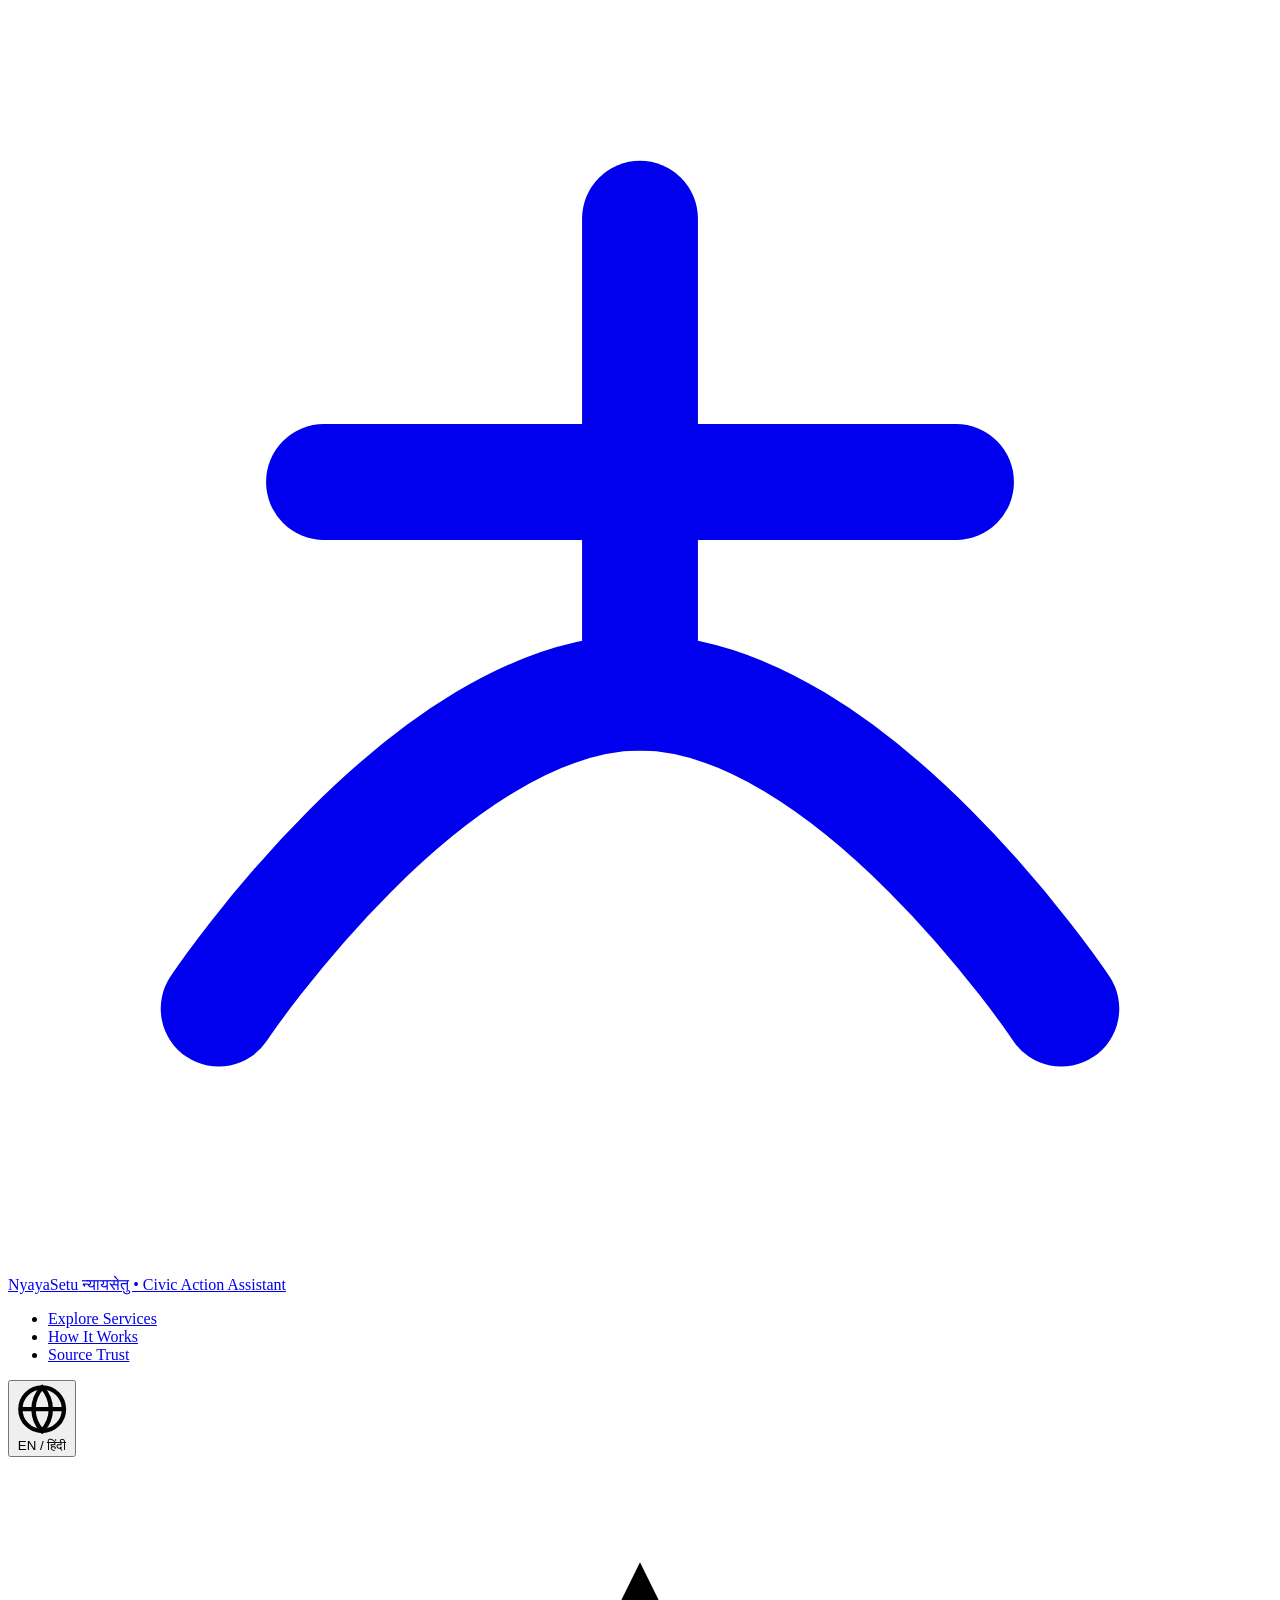
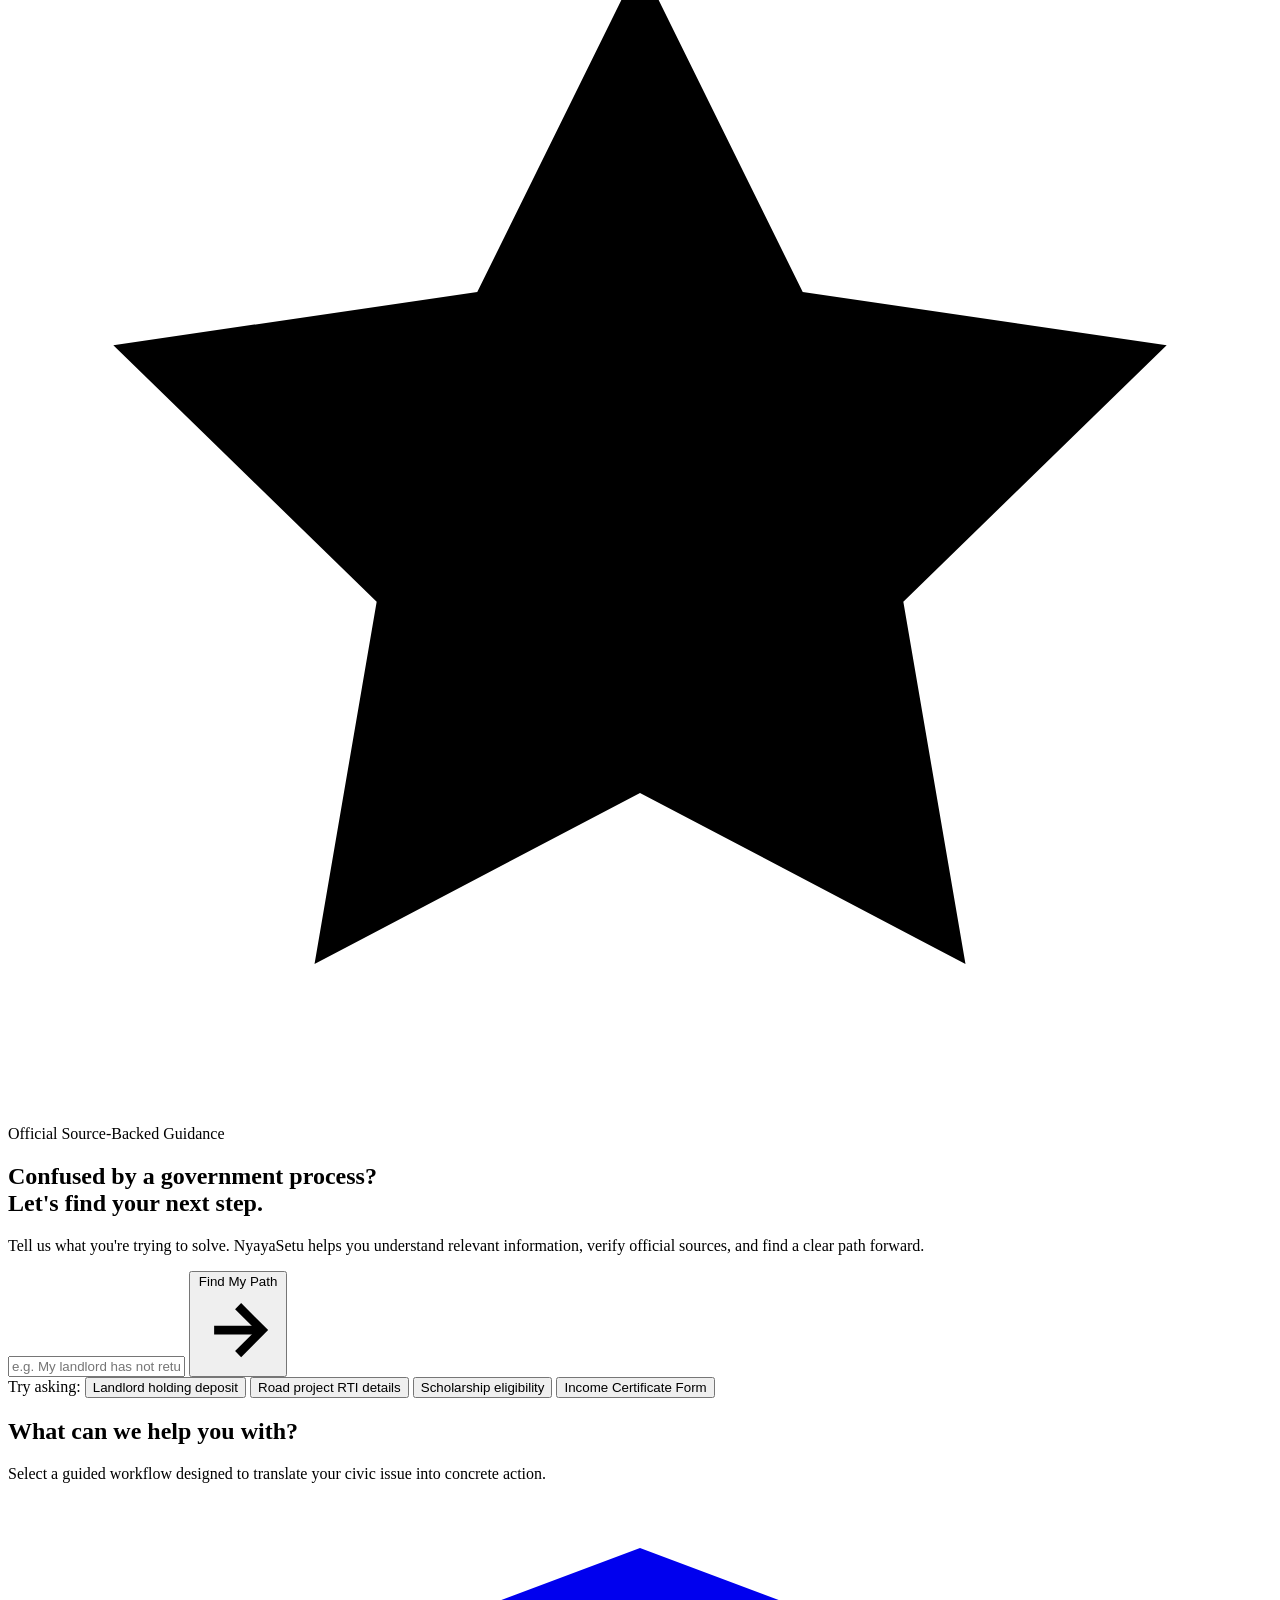
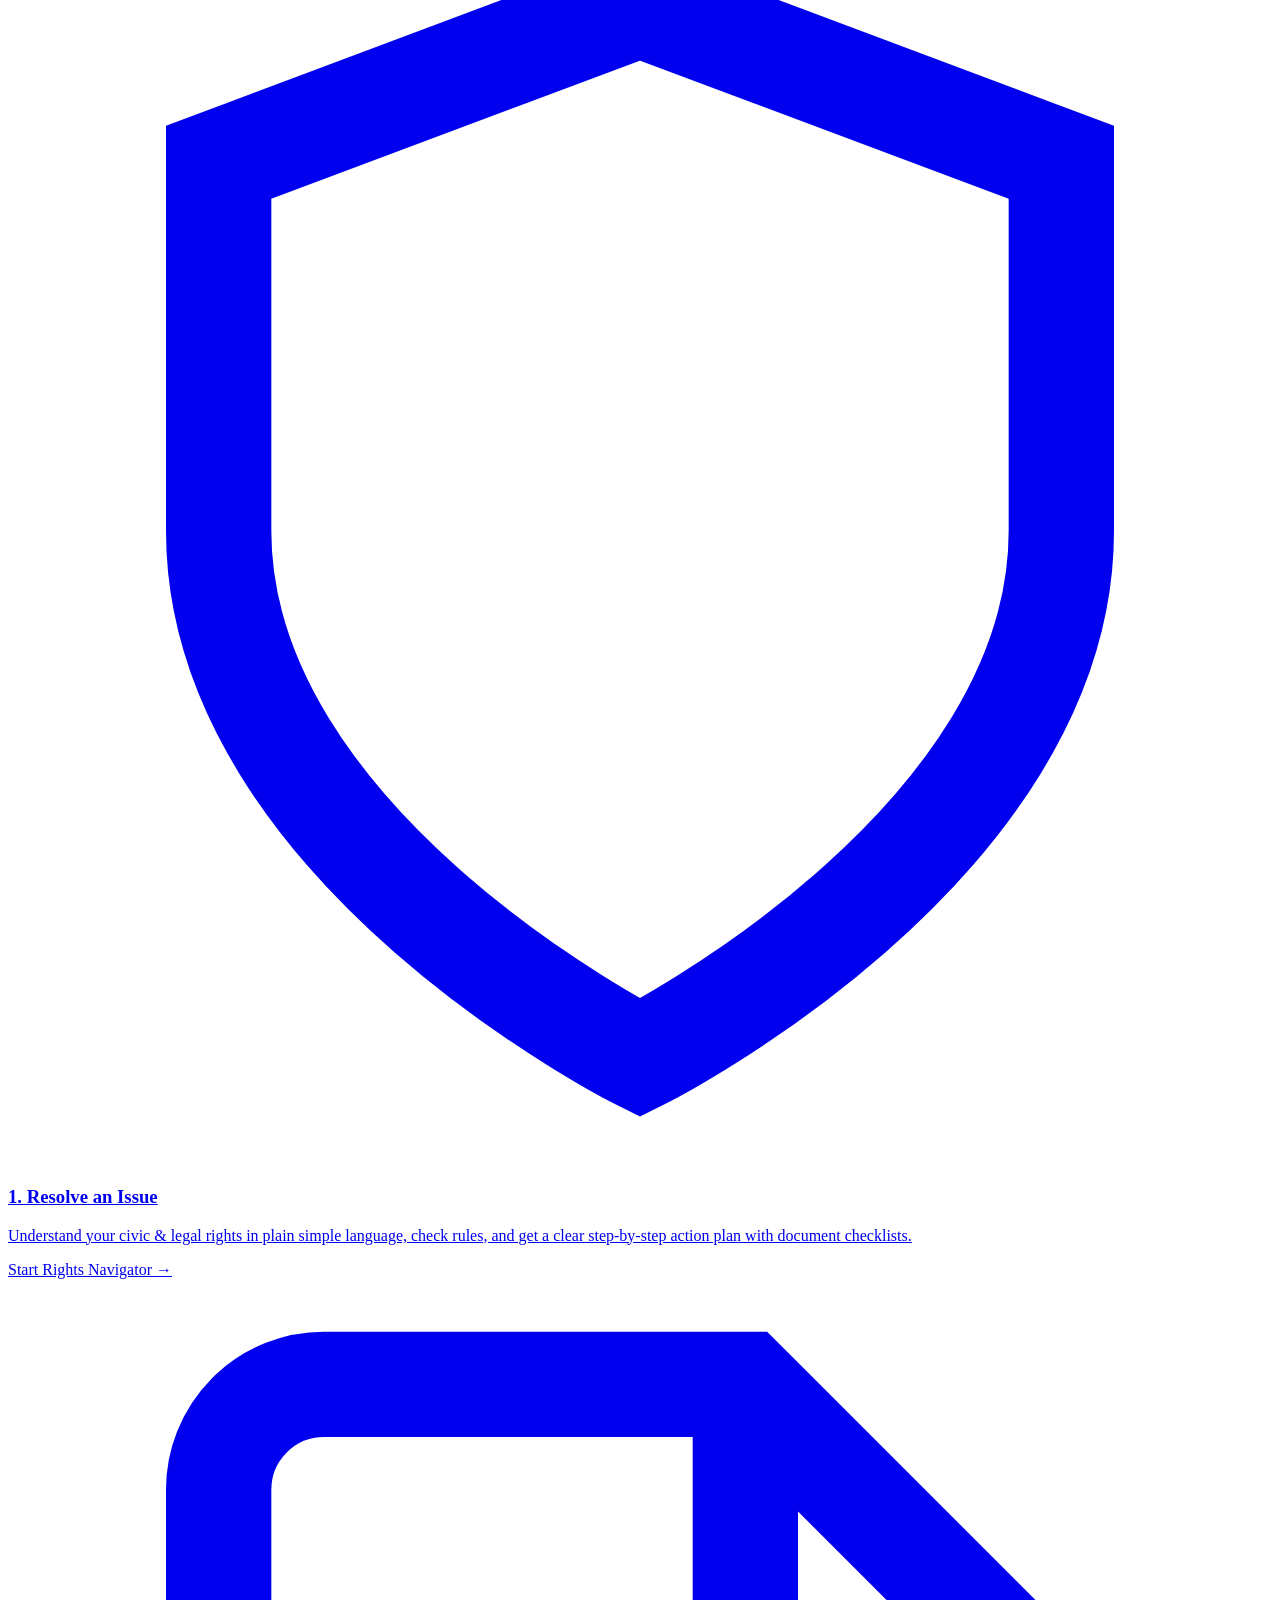
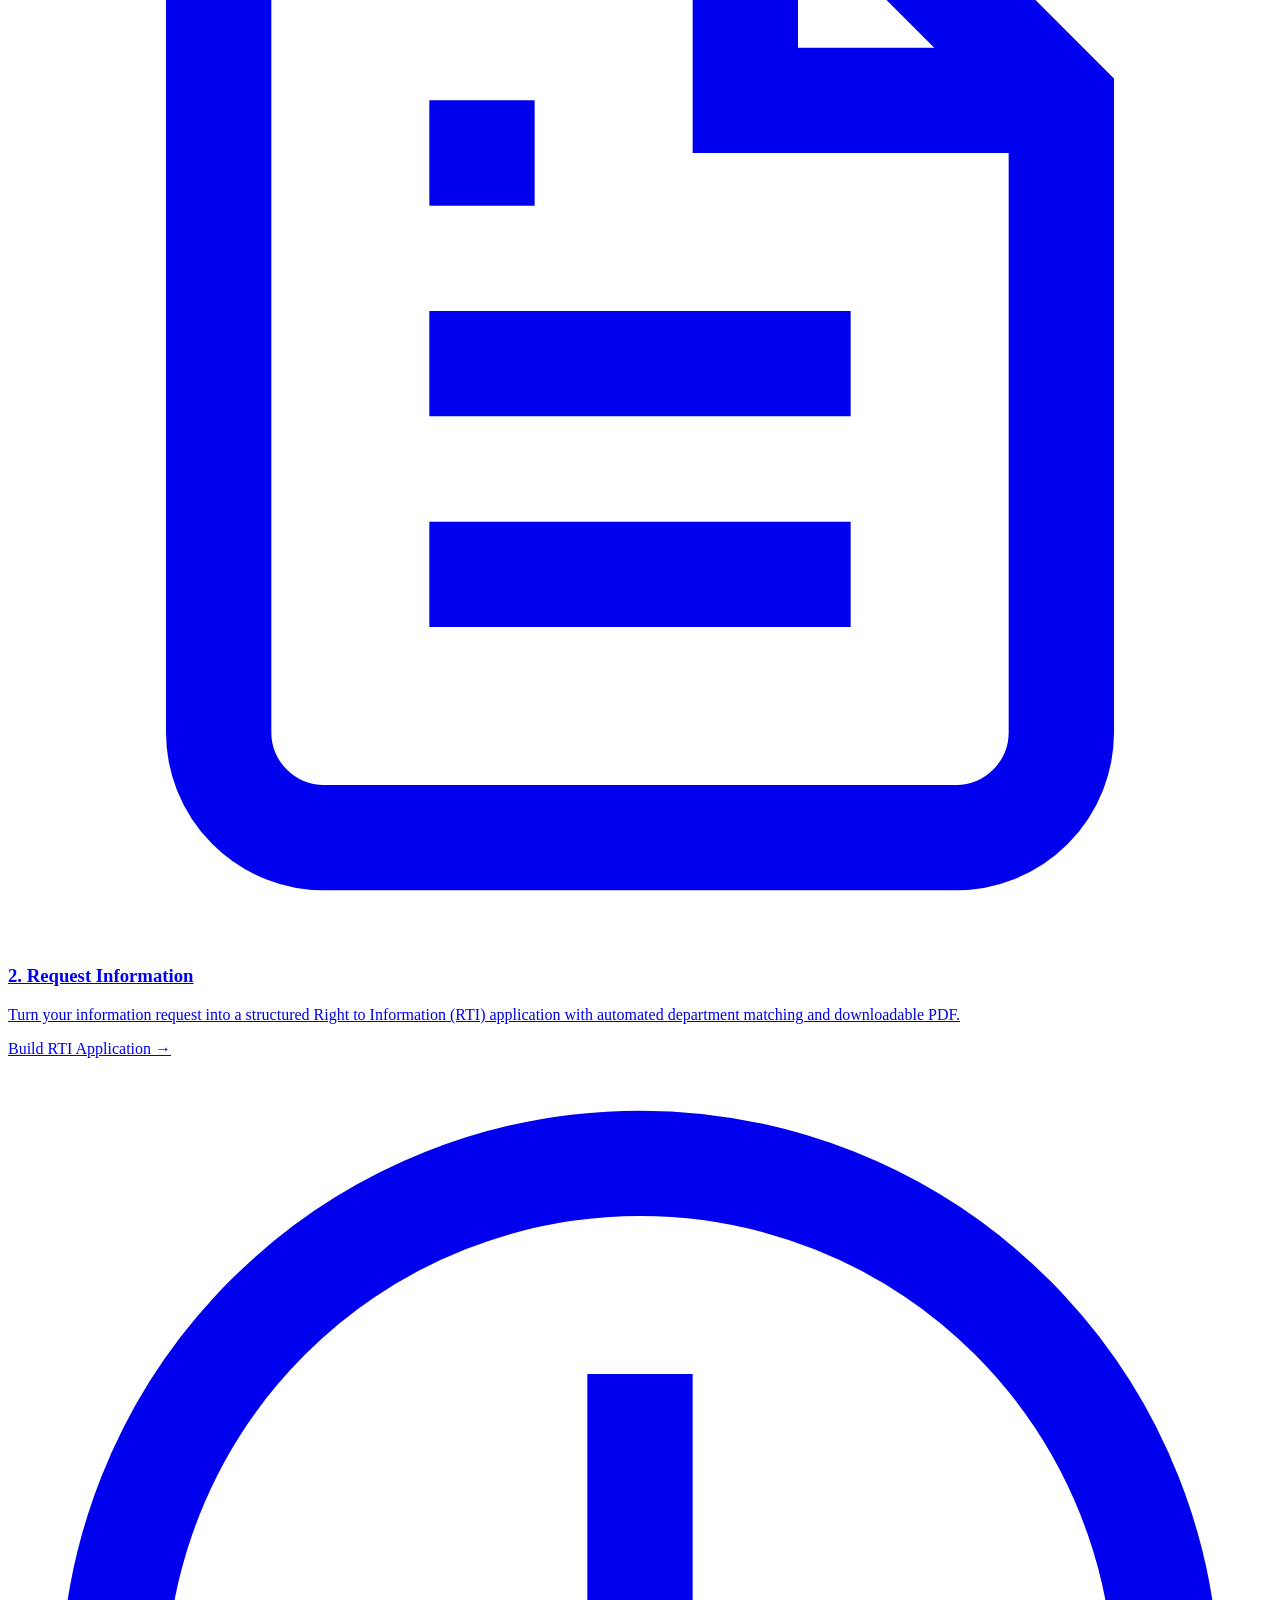
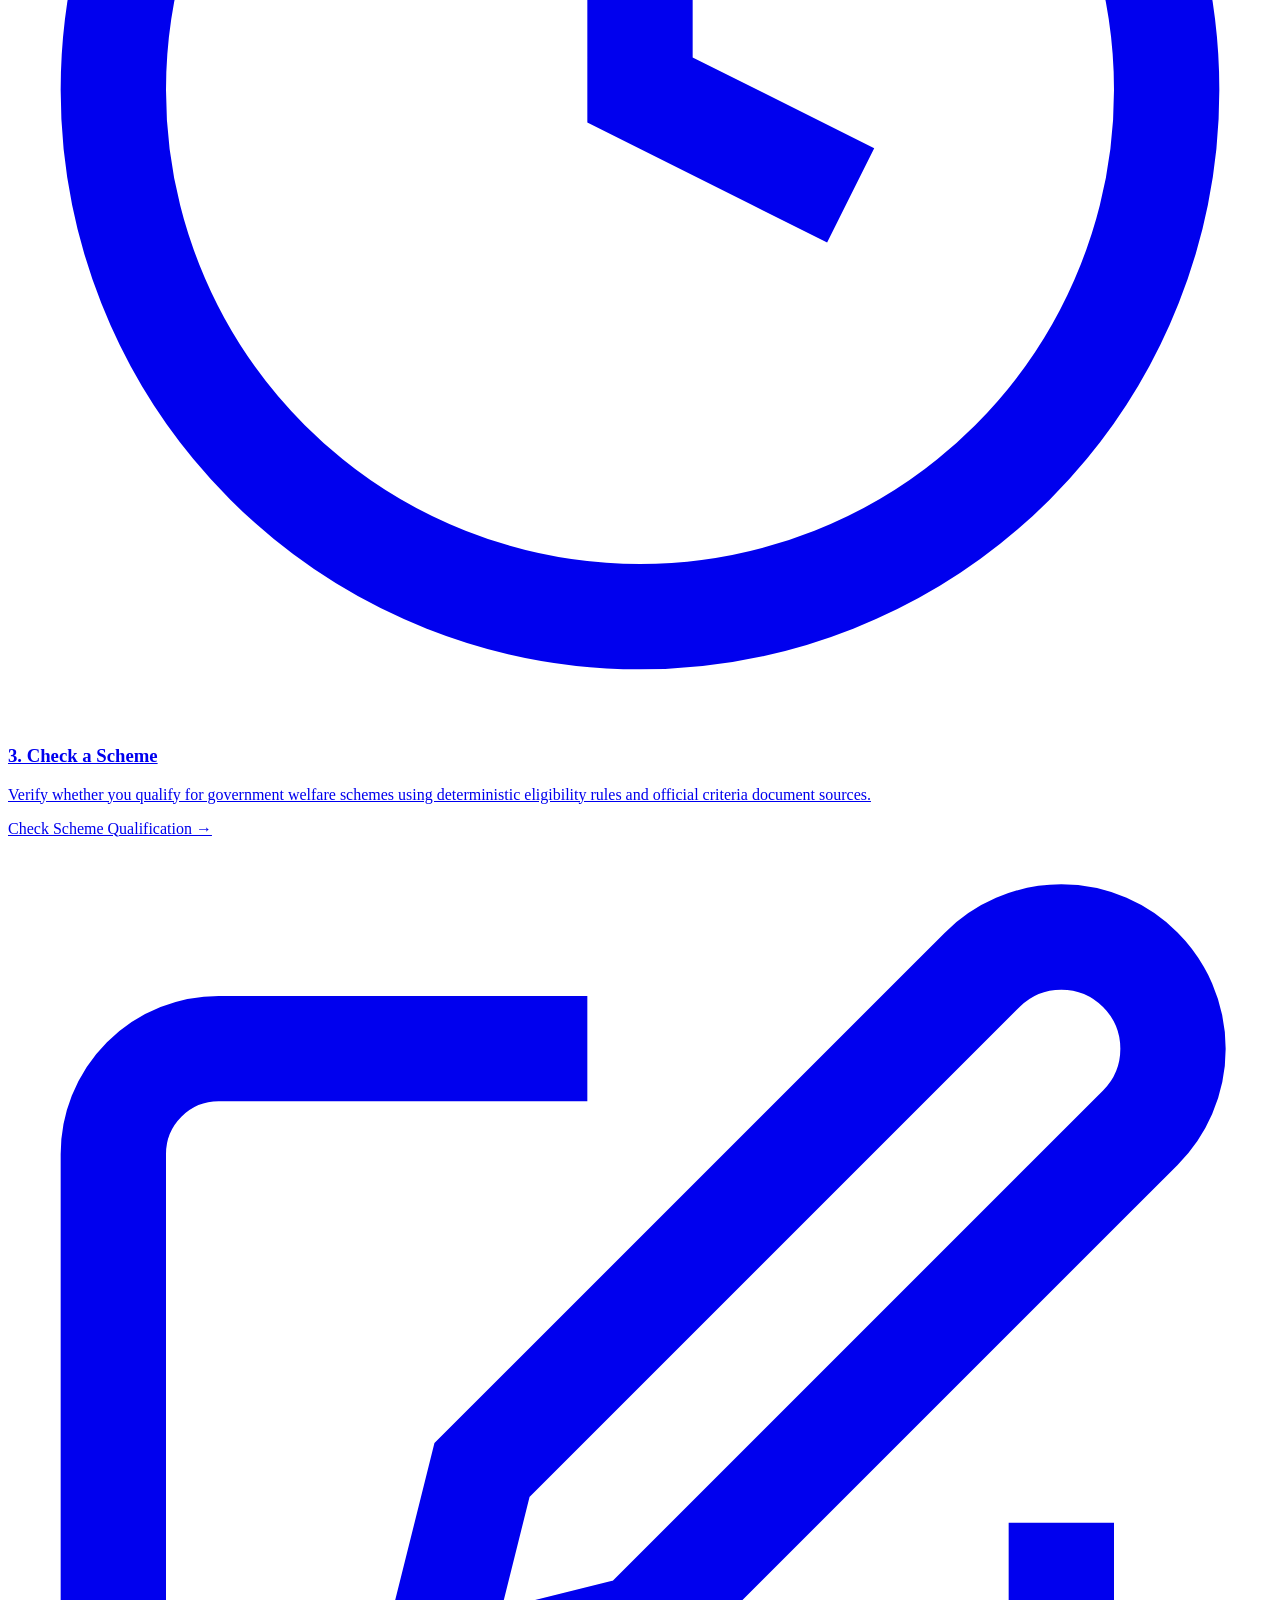
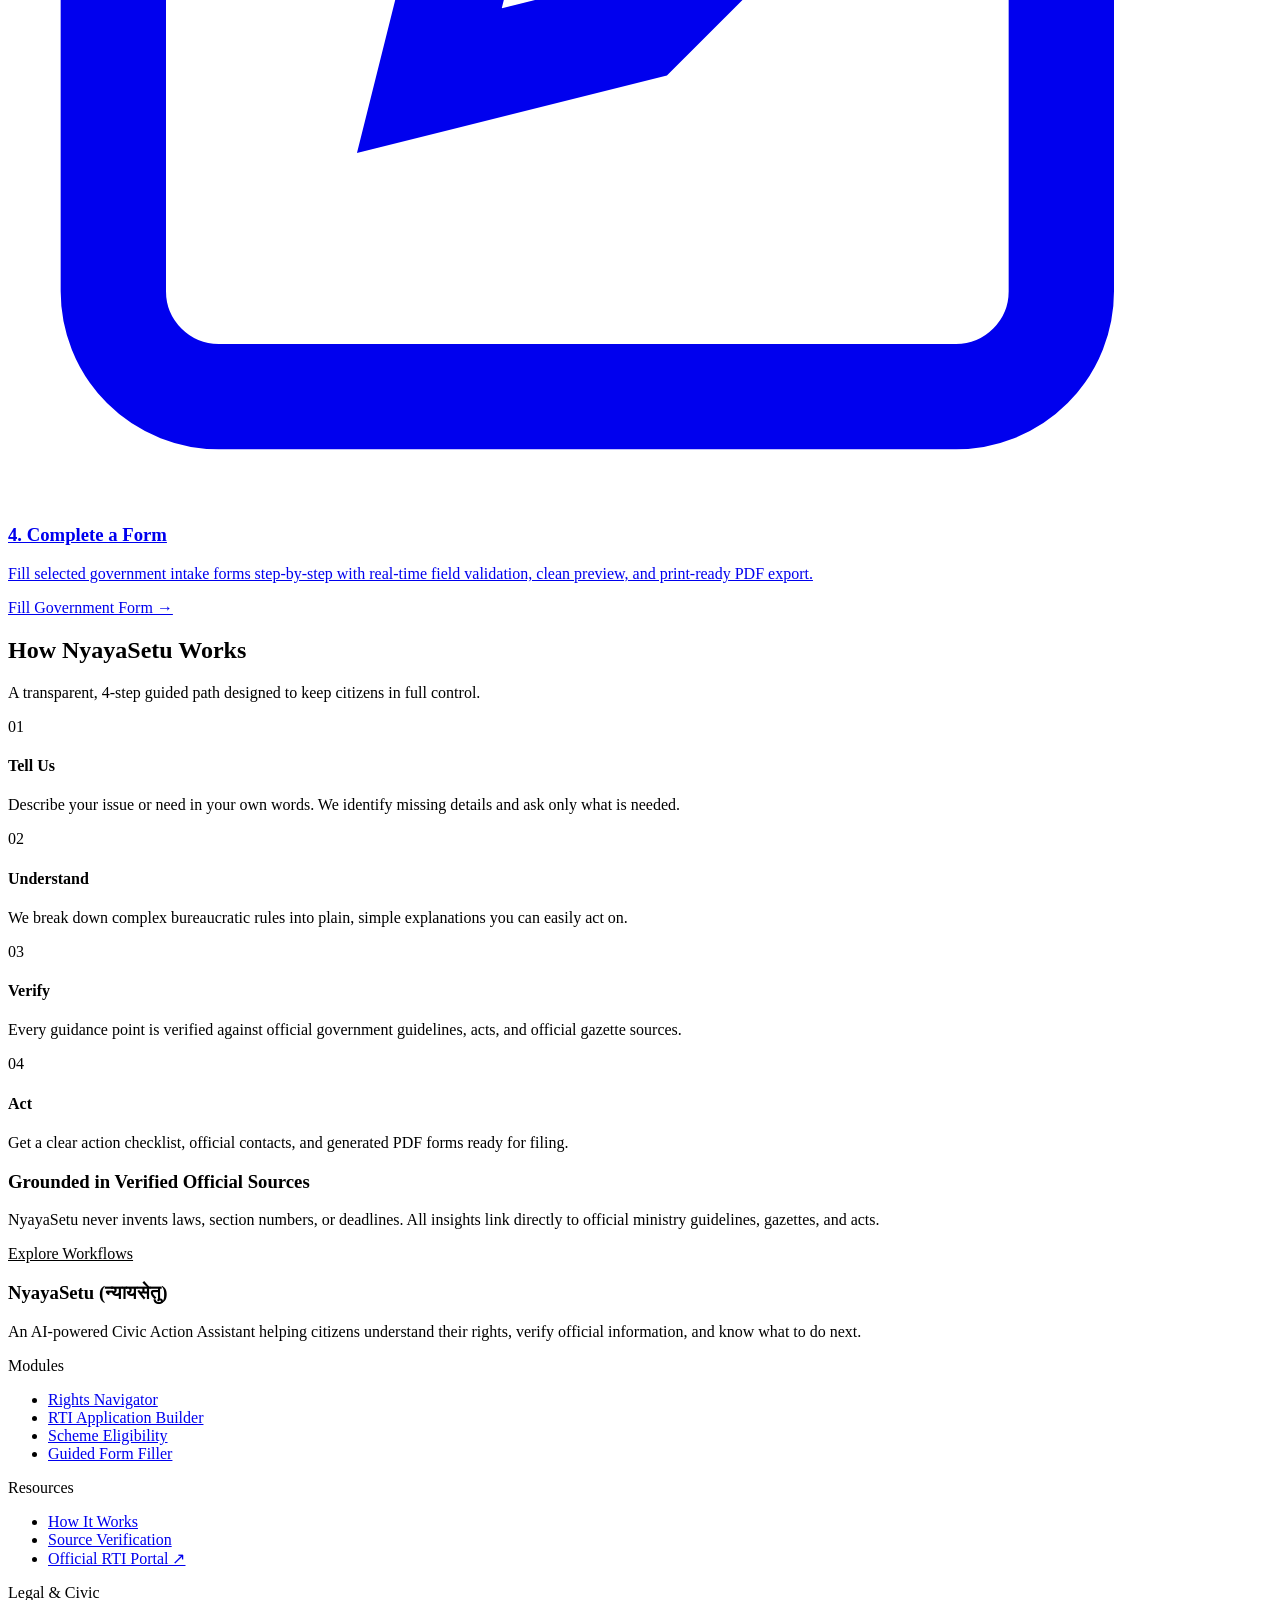
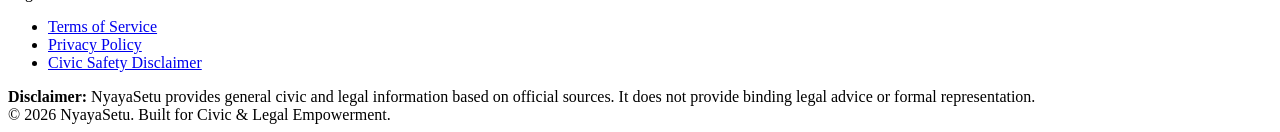
==== frontend/index.html @ ddf827af "first commit" ====
<!DOCTYPE html>
<html lang="en">
<head>
  <meta charset="UTF-8">
  <meta name="viewport" content="width=device-width, initial-scale=1.0">
  <title>NyayaSetu — AI for Civic & Legal Empowerment</title>
  <meta name="description" content="Understand your civic rights, verify official information, build RTI applications, and check scheme eligibility with NyayaSetu.">
  
  <!-- CSS Stylesheets -->
  <link rel="stylesheet" href="/css/variables.css">
  <link rel="stylesheet" href="/css/base.css">
  <link rel="stylesheet" href="/css/navbar.css">
  <link rel="stylesheet" href="/css/components.css">
  <link rel="stylesheet" href="/css/home.css">
  <link rel="stylesheet" href="/css/responsive.css">
</head>
<body>

  <!-- Navigation Header -->
  <header class="navbar">
    <div class="container navbar-container">
      <a href="/" class="brand-logo" id="nav-brand">
        <div class="logo-icon">
          <!-- Subtle Bridge / Path Icon -->
          <svg class="icon" viewBox="0 0 24 24" fill="none" stroke="currentColor" stroke-width="2.2" stroke-linecap="round" stroke-linejoin="round">
            <path d="M4 19C4 19 8 13 12 13C16 13 20 19 20 19"></path>
            <path d="M12 4V13"></path>
            <path d="M6 9L18 9"></path>
          </svg>
        </div>
        <div>
          <span>NyayaSetu</span>
          <span class="brand-subtext">न्यायसेतु • Civic Action Assistant</span>
        </div>
      </a>

      <ul class="nav-links">
        <li><a href="#services" class="nav-link">Explore Services</a></li>
        <li><a href="#how-it-works" class="nav-link">How It Works</a></li>
        <li><a href="#trust" class="nav-link">Source Trust</a></li>
      </ul>

      <div class="nav-actions">
        <button class="lang-selector" id="lang-toggle-btn" title="Toggle Language">
          <svg class="icon" viewBox="0 0 24 24" fill="none" stroke="currentColor" stroke-width="2">
            <circle cx="12" cy="12" r="10"></circle>
            <line x1="2" y1="12" x2="22" y2="12"></line>
            <path d="M12 2a15.3 15.3 0 0 1 4 10 15.3 15.3 0 0 1-4 10 15.3 15.3 0 0 1-4-10 15.3 15.3 0 0 1 4-10z"></path>
          </svg>
          <span id="current-lang-text">EN / हिंदी</span>
        </button>
      </div>
    </div>
  </header>

  <!-- Main Content Wrapper -->
  <main id="app-main">
    
    <!-- Hero Section -->
    <section class="hero-section">
      <div class="container">
        <div class="hero-tag">
          <svg class="icon" viewBox="0 0 24 24" fill="currentColor">
            <polygon points="12 2 15.09 8.26 22 9.27 17 14.14 18.18 21.02 12 17.77 5.82 21.02 7 14.14 2 9.27 8.91 8.26 12 2"></polygon>
          </svg>
          <span>Official Source-Backed Guidance</span>
        </div>

        <h1 class="hero-title">
          Confused by a government process?<br>Let's find your next step.
        </h1>

        <p class="hero-subtitle">
          Tell us what you're trying to solve. NyayaSetu helps you understand relevant information, verify official sources, and find a clear path forward.
        </p>

        <!-- Search / Action Input -->
        <div class="hero-input-box">
          <input type="text" id="hero-query-input" placeholder="e.g. My landlord has not returned my security deposit..." aria-label="Describe what you are trying to solve">
          <button class="btn btn-primary btn-lg" id="hero-submit-btn">
            <span>Find My Path</span>
            <svg class="icon" viewBox="0 0 24 24" fill="none" stroke="currentColor" stroke-width="2.5">
              <line x1="5" y1="12" x2="19" y2="12"></line>
              <polyline points="12 5 19 12 12 19"></polyline>
            </svg>
          </button>
        </div>

        <!-- Sample Query Pills -->
        <div class="hero-examples">
          <span class="hero-examples-label">Try asking:</span>
          <button class="example-pill" data-query="My landlord has not returned my security deposit.">Landlord holding deposit</button>
          <button class="example-pill" data-query="I want to know how much money was spent on a road project in my village.">Road project RTI details</button>
          <button class="example-pill" data-query="I am a student. Can I get a post-matric scholarship?">Scholarship eligibility</button>
          <button class="example-pill" data-query="I need help filling an Income Certificate application.">Income Certificate Form</button>
        </div>
      </div>
    </section>

    <!-- Four Services Grid -->
    <section class="services-section" id="services">
      <div class="container">
        <div class="section-header">
          <h2>What can we help you with?</h2>
          <p>Select a guided workflow designed to translate your civic issue into concrete action.</p>
        </div>

        <div class="services-grid">
          
          <!-- Service Card 1: Rights Navigator -->
          <a href="/pages/rights.html" class="service-card" id="card-rights">
            <div>
              <div class="service-icon-box">
                <svg class="icon" viewBox="0 0 24 24" fill="none" stroke="currentColor" stroke-width="2">
                  <path d="M12 22s8-4 8-10V5l-8-3-8 3v7c0 6 8 10 8 10z"></path>
                </svg>
              </div>
              <h3>1. Resolve an Issue</h3>
              <p>Understand your civic & legal rights in plain simple language, check rules, and get a clear step-by-step action plan with document checklists.</p>
            </div>
            <span class="service-link-text">
              Start Rights Navigator →
            </span>
          </a>

          <!-- Service Card 2: RTI Application Builder -->
          <a href="/pages/rti.html" class="service-card" id="card-rti">
            <div>
              <div class="service-icon-box">
                <svg class="icon" viewBox="0 0 24 24" fill="none" stroke="currentColor" stroke-width="2">
                  <path d="M14 2H6a2 2 0 0 0-2 2v16a2 2 0 0 0 2 2h12a2 2 0 0 0 2-2V8z"></path>
                  <polyline points="14 2 14 8 20 8"></polyline>
                  <line x1="16" y1="13" x2="8" y2="13"></line>
                  <line x1="16" y1="17" x2="8" y2="17"></line>
                  <polyline points="10 9 9 9 8 9"></polyline>
                </svg>
              </div>
              <h3>2. Request Information</h3>
              <p>Turn your information request into a structured Right to Information (RTI) application with automated department matching and downloadable PDF.</p>
            </div>
            <span class="service-link-text">
              Build RTI Application →
            </span>
          </a>

          <!-- Service Card 3: Scheme Eligibility Checker -->
          <a href="/pages/schemes.html" class="service-card" id="card-schemes">
            <div>
              <div class="service-icon-box">
                <svg class="icon" viewBox="0 0 24 24" fill="none" stroke="currentColor" stroke-width="2">
                  <circle cx="12" cy="12" r="10"></circle>
                  <polyline points="12 6 12 12 16 14"></polyline>
                </svg>
              </div>
              <h3>3. Check a Scheme</h3>
              <p>Verify whether you qualify for government welfare schemes using deterministic eligibility rules and official criteria document sources.</p>
            </div>
            <span class="service-link-text">
              Check Scheme Qualification →
            </span>
          </a>

          <!-- Service Card 4: Guided Form Filler -->
          <a href="/pages/forms.html" class="service-card" id="card-forms">
            <div>
              <div class="service-icon-box">
                <svg class="icon" viewBox="0 0 24 24" fill="none" stroke="currentColor" stroke-width="2">
                  <path d="M11 4H4a2 2 0 0 0-2 2v14a2 2 0 0 0 2 2h14a2 2 0 0 0 2-2v-7"></path>
                  <path d="M18.5 2.5a2.121 2.121 0 0 1 3 3L12 15l-4 1 1-4 9.5-9.5z"></path>
                </svg>
              </div>
              <h3>4. Complete a Form</h3>
              <p>Fill selected government intake forms step-by-step with real-time field validation, clean preview, and print-ready PDF export.</p>
            </div>
            <span class="service-link-text">
              Fill Government Form →
            </span>
          </a>

        </div>
      </div>
    </section>

    <!-- How It Works Section -->
    <section class="container" id="how-it-works">
      <div class="how-it-works-section">
        <div class="section-header">
          <h2>How NyayaSetu Works</h2>
          <p>A transparent, 4-step guided path designed to keep citizens in full control.</p>
        </div>

        <div class="steps-grid">
          
          <div class="step-card">
            <div class="step-badge">01</div>
            <h4>Tell Us</h4>
            <p>Describe your issue or need in your own words. We identify missing details and ask only what is needed.</p>
          </div>

          <div class="step-card">
            <div class="step-badge">02</div>
            <h4>Understand</h4>
            <p>We break down complex bureaucratic rules into plain, simple explanations you can easily act on.</p>
          </div>

          <div class="step-card">
            <div class="step-badge">03</div>
            <h4>Verify</h4>
            <p>Every guidance point is verified against official government guidelines, acts, and official gazette sources.</p>
          </div>

          <div class="step-card">
            <div class="step-badge">04</div>
            <h4>Act</h4>
            <p>Get a clear action checklist, official contacts, and generated PDF forms ready for filing.</p>
          </div>

        </div>
      </div>
    </section>

    <!-- Trust & Source Reliability Section -->
    <section class="container" id="trust">
      <div class="trust-banner">
        <div class="trust-content">
          <h3>Grounded in Verified Official Sources</h3>
          <p>NyayaSetu never invents laws, section numbers, or deadlines. All insights link directly to official ministry guidelines, gazettes, and acts.</p>
        </div>
        <div>
          <a href="#services" class="btn btn-outline" style="background-color: #FFFFFF; color: var(--primary-navy);">
            Explore Workflows
          </a>
        </div>
      </div>
    </section>

  </main>

  <!-- Footer -->
  <footer class="footer">
    <div class="container">
      <div class="footer-grid">
        <div class="footer-brand">
          <h3>NyayaSetu (न्यायसेतु)</h3>
          <p>An AI-powered Civic Action Assistant helping citizens understand their rights, verify official information, and know what to do next.</p>
        </div>

        <div>
          <div class="footer-title">Modules</div>
          <ul class="footer-links">
            <li><a href="/pages/rights.html">Rights Navigator</a></li>
            <li><a href="/pages/rti.html">RTI Application Builder</a></li>
            <li><a href="/pages/schemes.html">Scheme Eligibility</a></li>
            <li><a href="/pages/forms.html">Guided Form Filler</a></li>
          </ul>
        </div>

        <div>
          <div class="footer-title">Resources</div>
          <ul class="footer-links">
            <li><a href="#how-it-works">How It Works</a></li>
            <li><a href="#trust">Source Verification</a></li>
            <li><a href="https://rti.gov.in" target="_blank" rel="noopener">Official RTI Portal ↗</a></li>
          </ul>
        </div>

        <div>
          <div class="footer-title">Legal & Civic</div>
          <ul class="footer-links">
            <li><a href="#">Terms of Service</a></li>
            <li><a href="#">Privacy Policy</a></li>
            <li><a href="#">Civic Safety Disclaimer</a></li>
          </ul>
        </div>
      </div>

      <div class="footer-bottom">
        <div class="footer-disclaimer">
          <strong>Disclaimer:</strong> NyayaSetu provides general civic and legal information based on official sources. It does not provide binding legal advice or formal representation.
        </div>
        <div>
          © 2026 NyayaSetu. Built for Civic & Legal Empowerment.
        </div>
      </div>
    </div>
  </footer>

  <!-- Core JavaScript Controllers -->
  <script src="/js/api.js"></script>
  <script src="/js/ui.js"></script>
  <script src="/js/navigation.js"></script>
  <script src="/js/validation.js"></script>
  <script src="/js/app.js"></script>
</body>
</html>
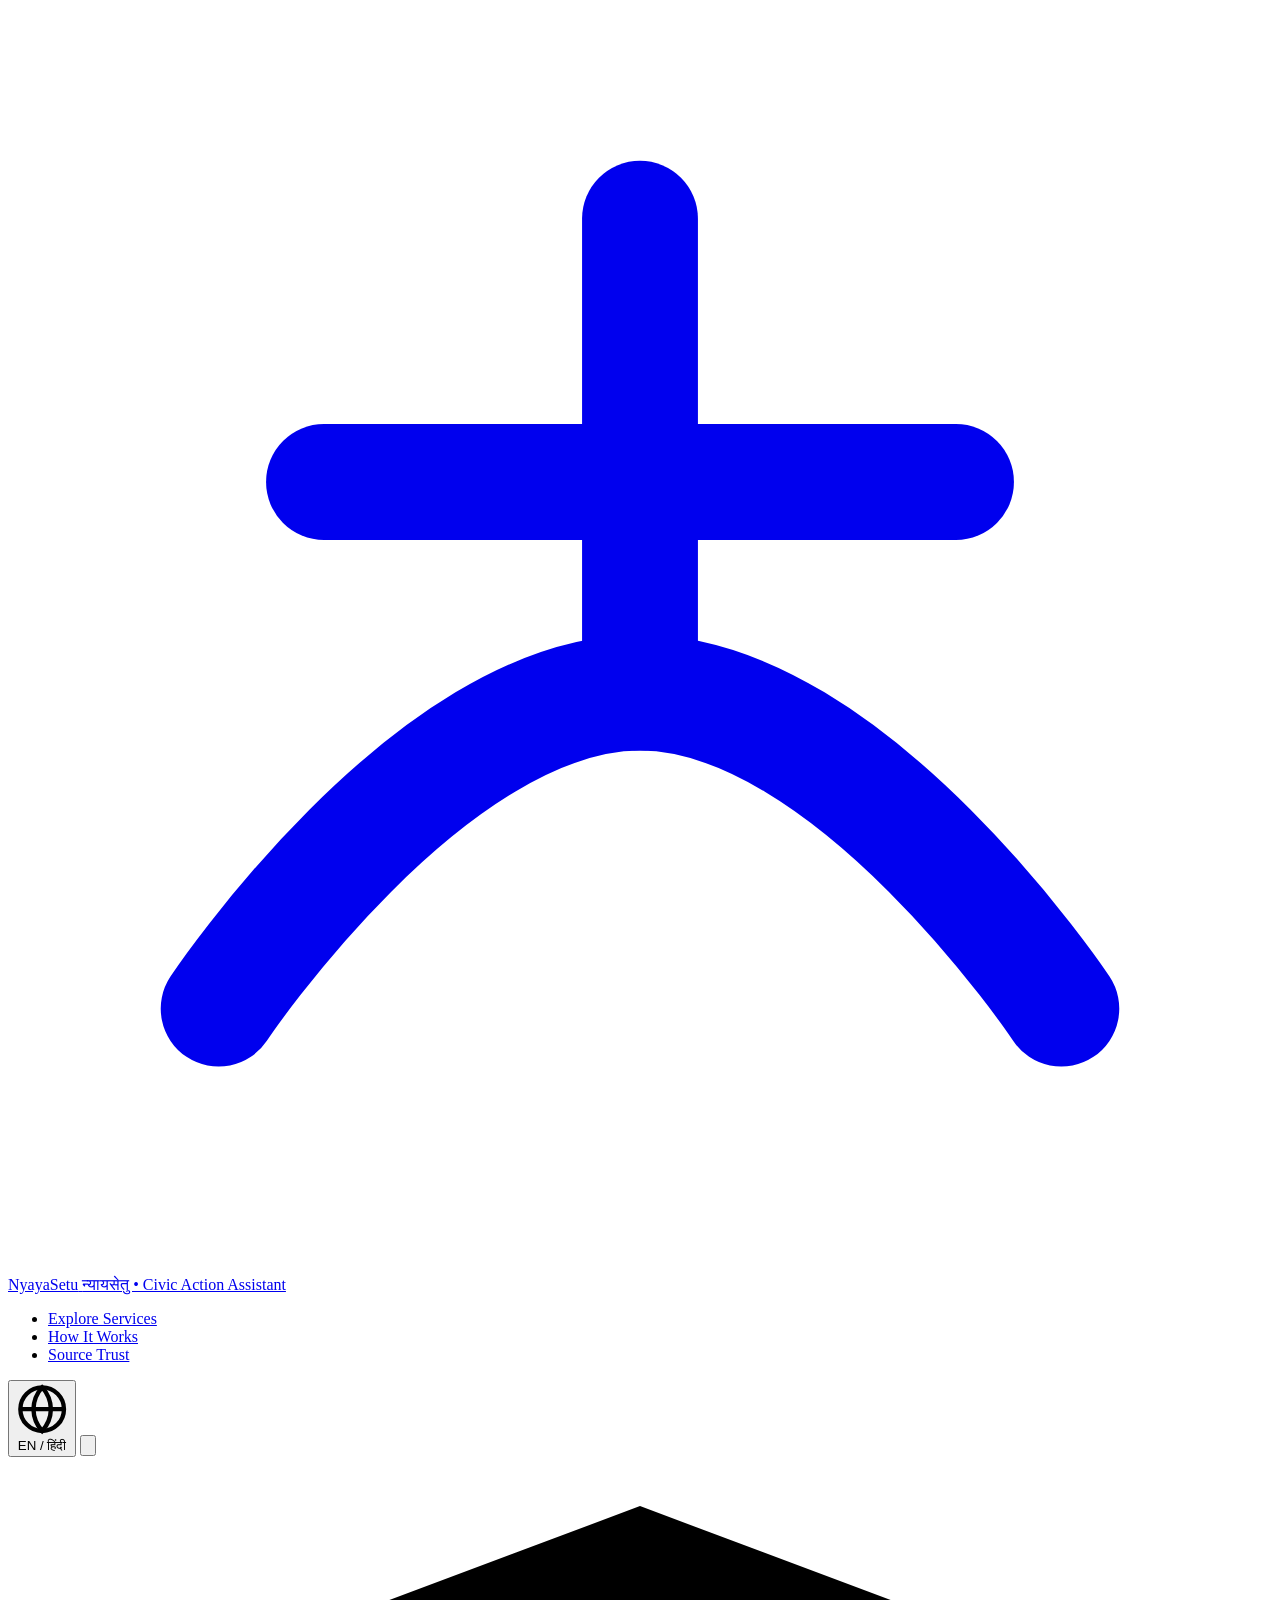
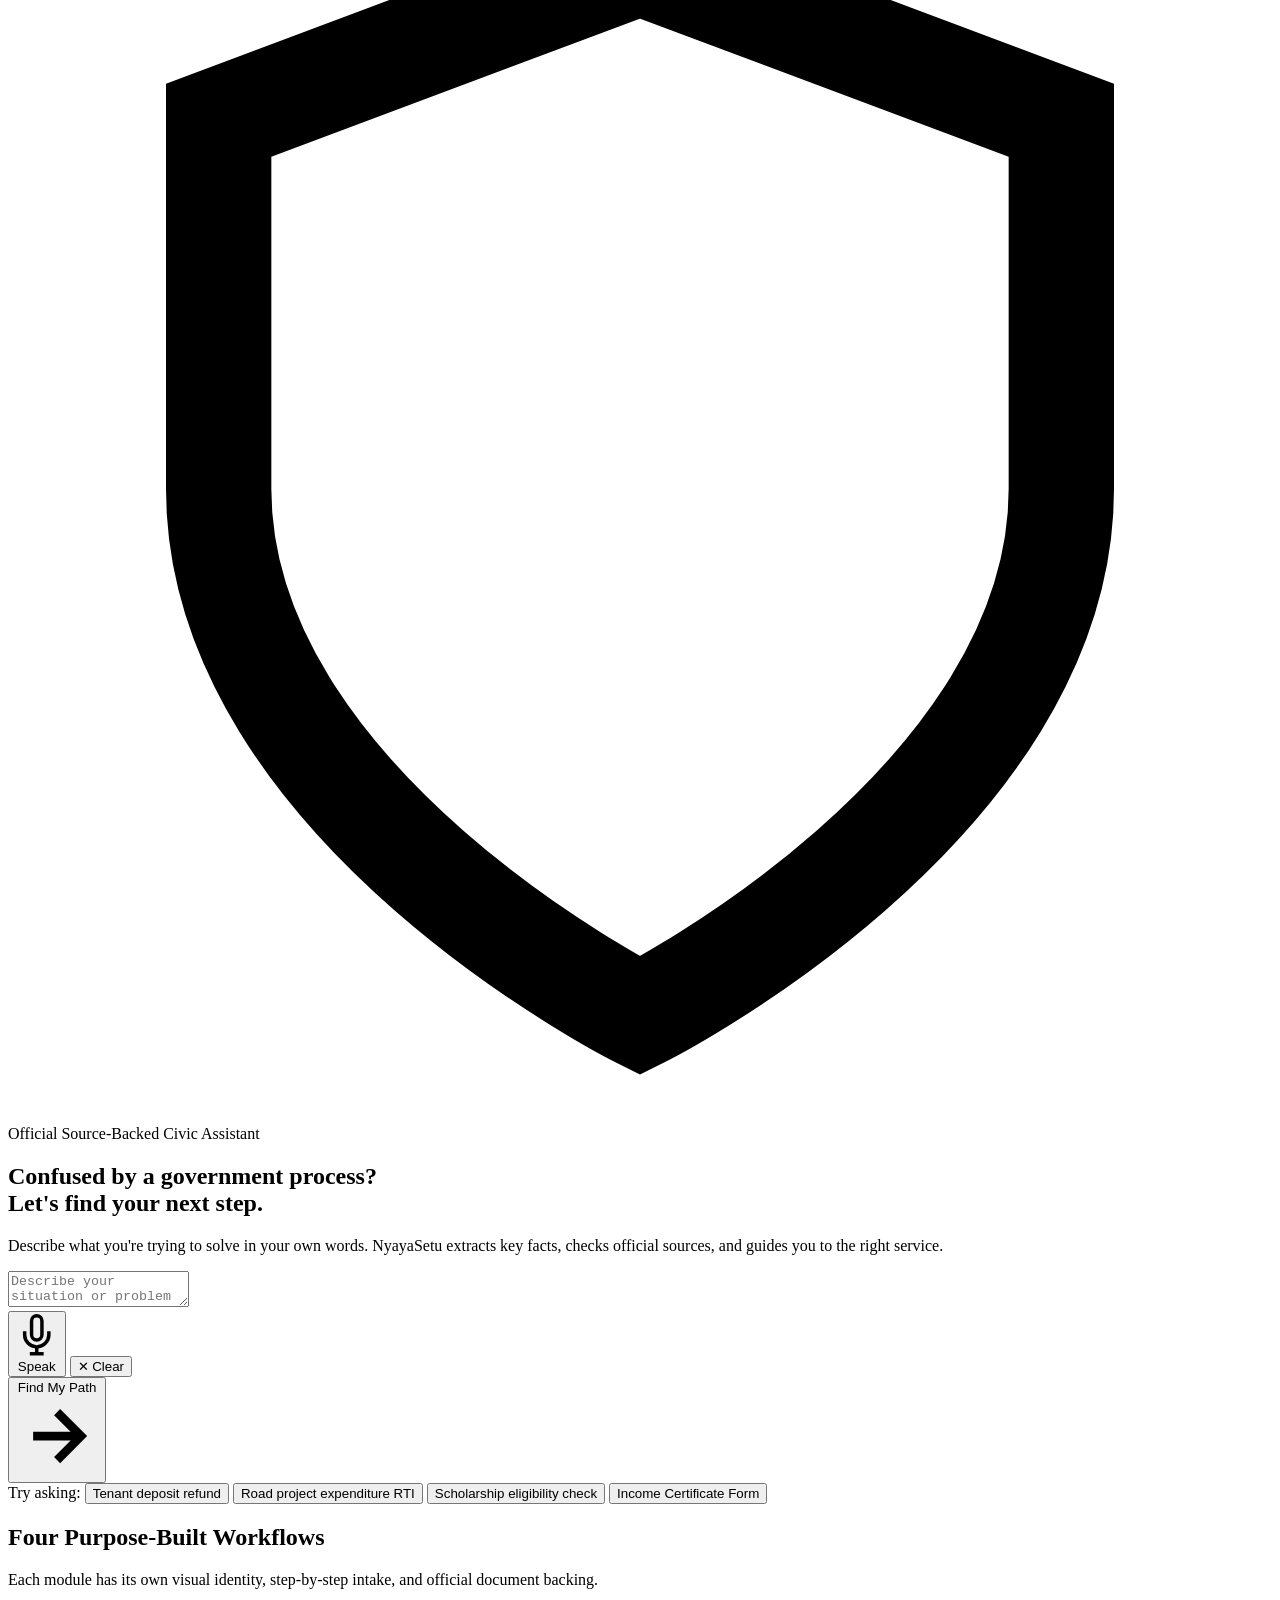
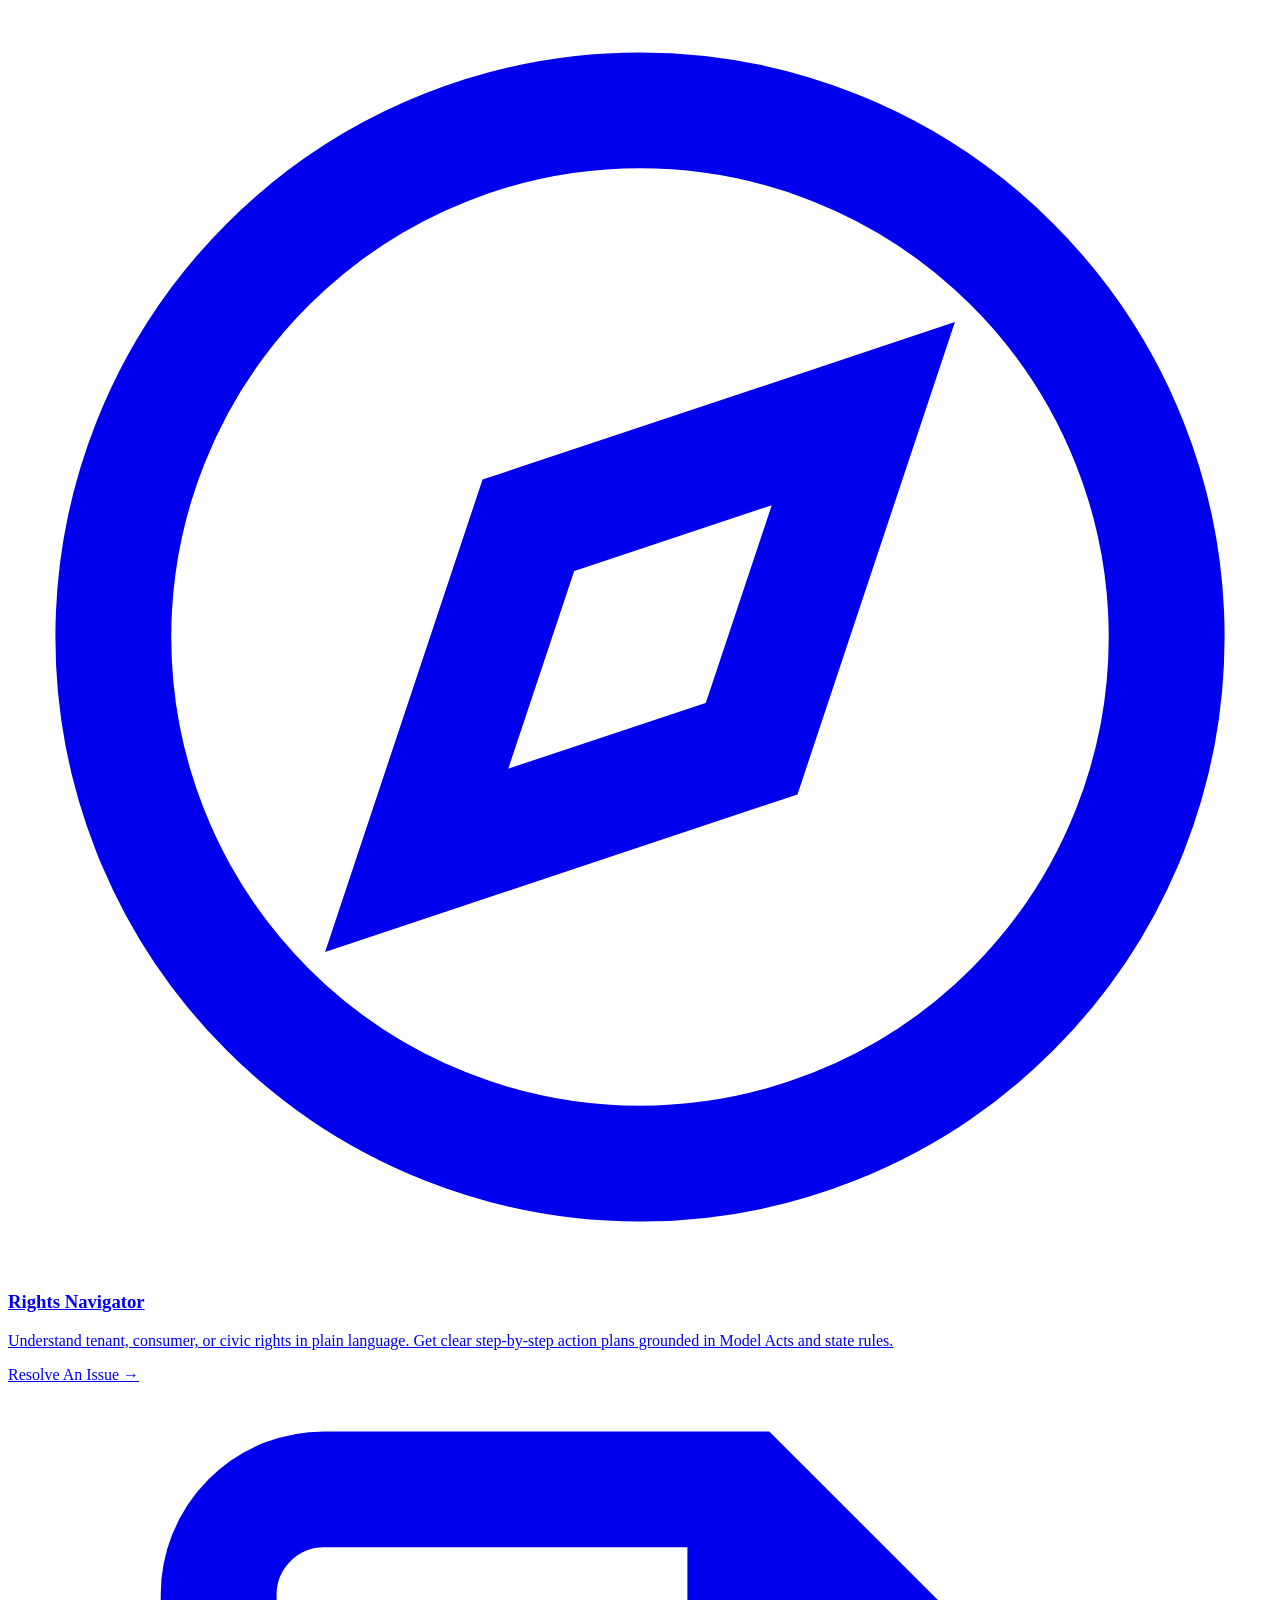
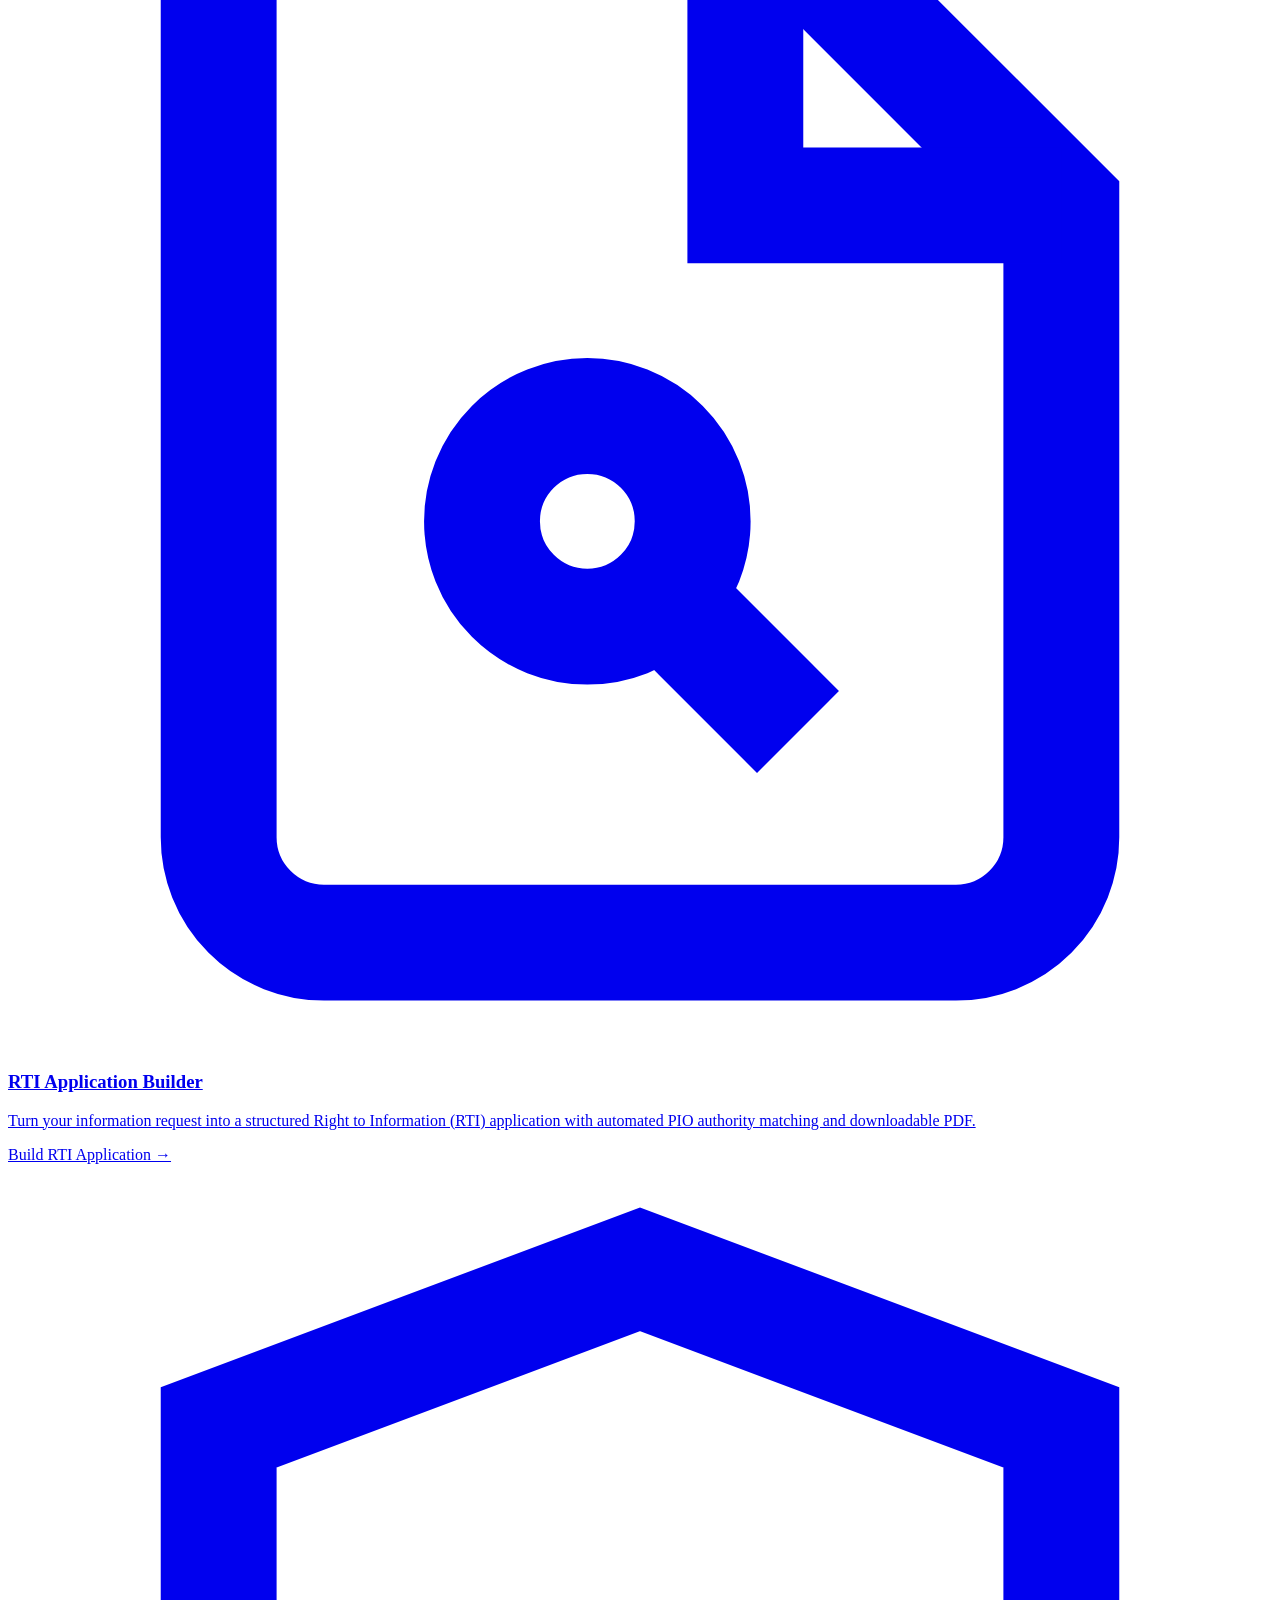
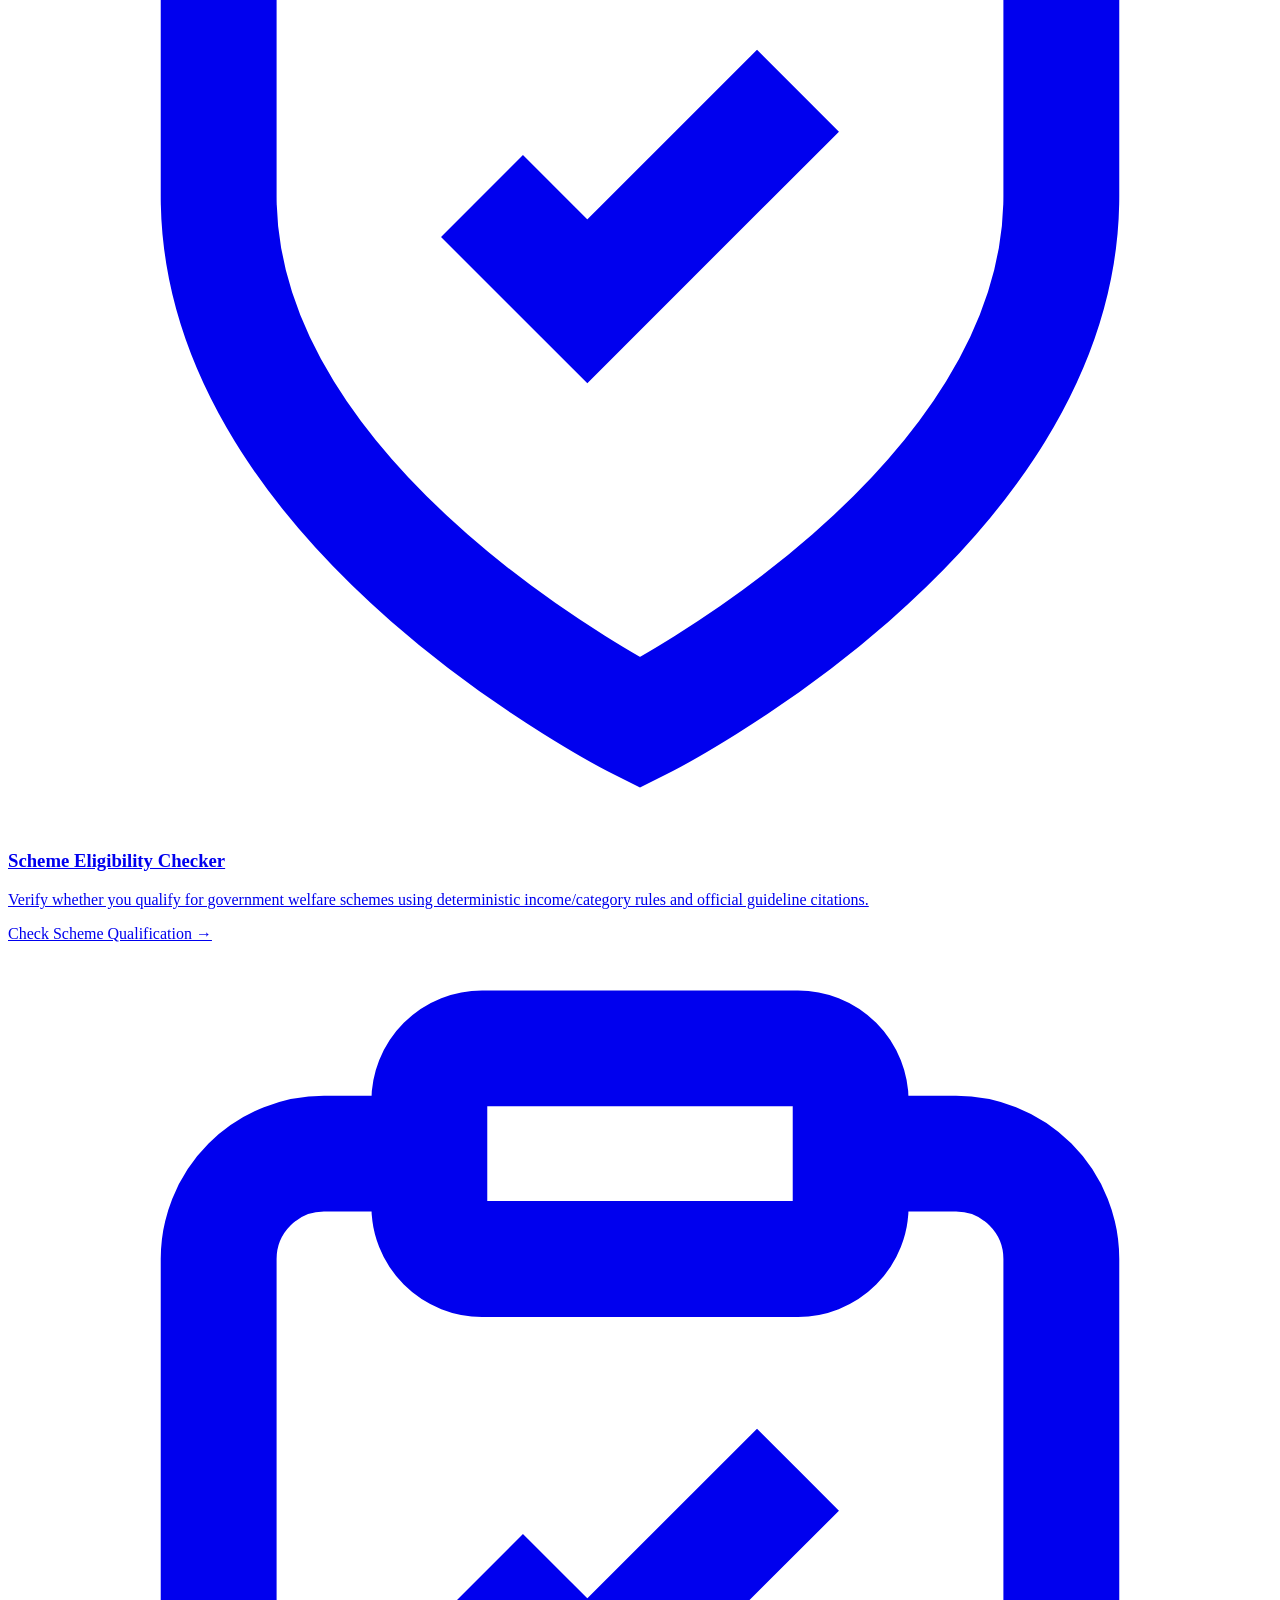
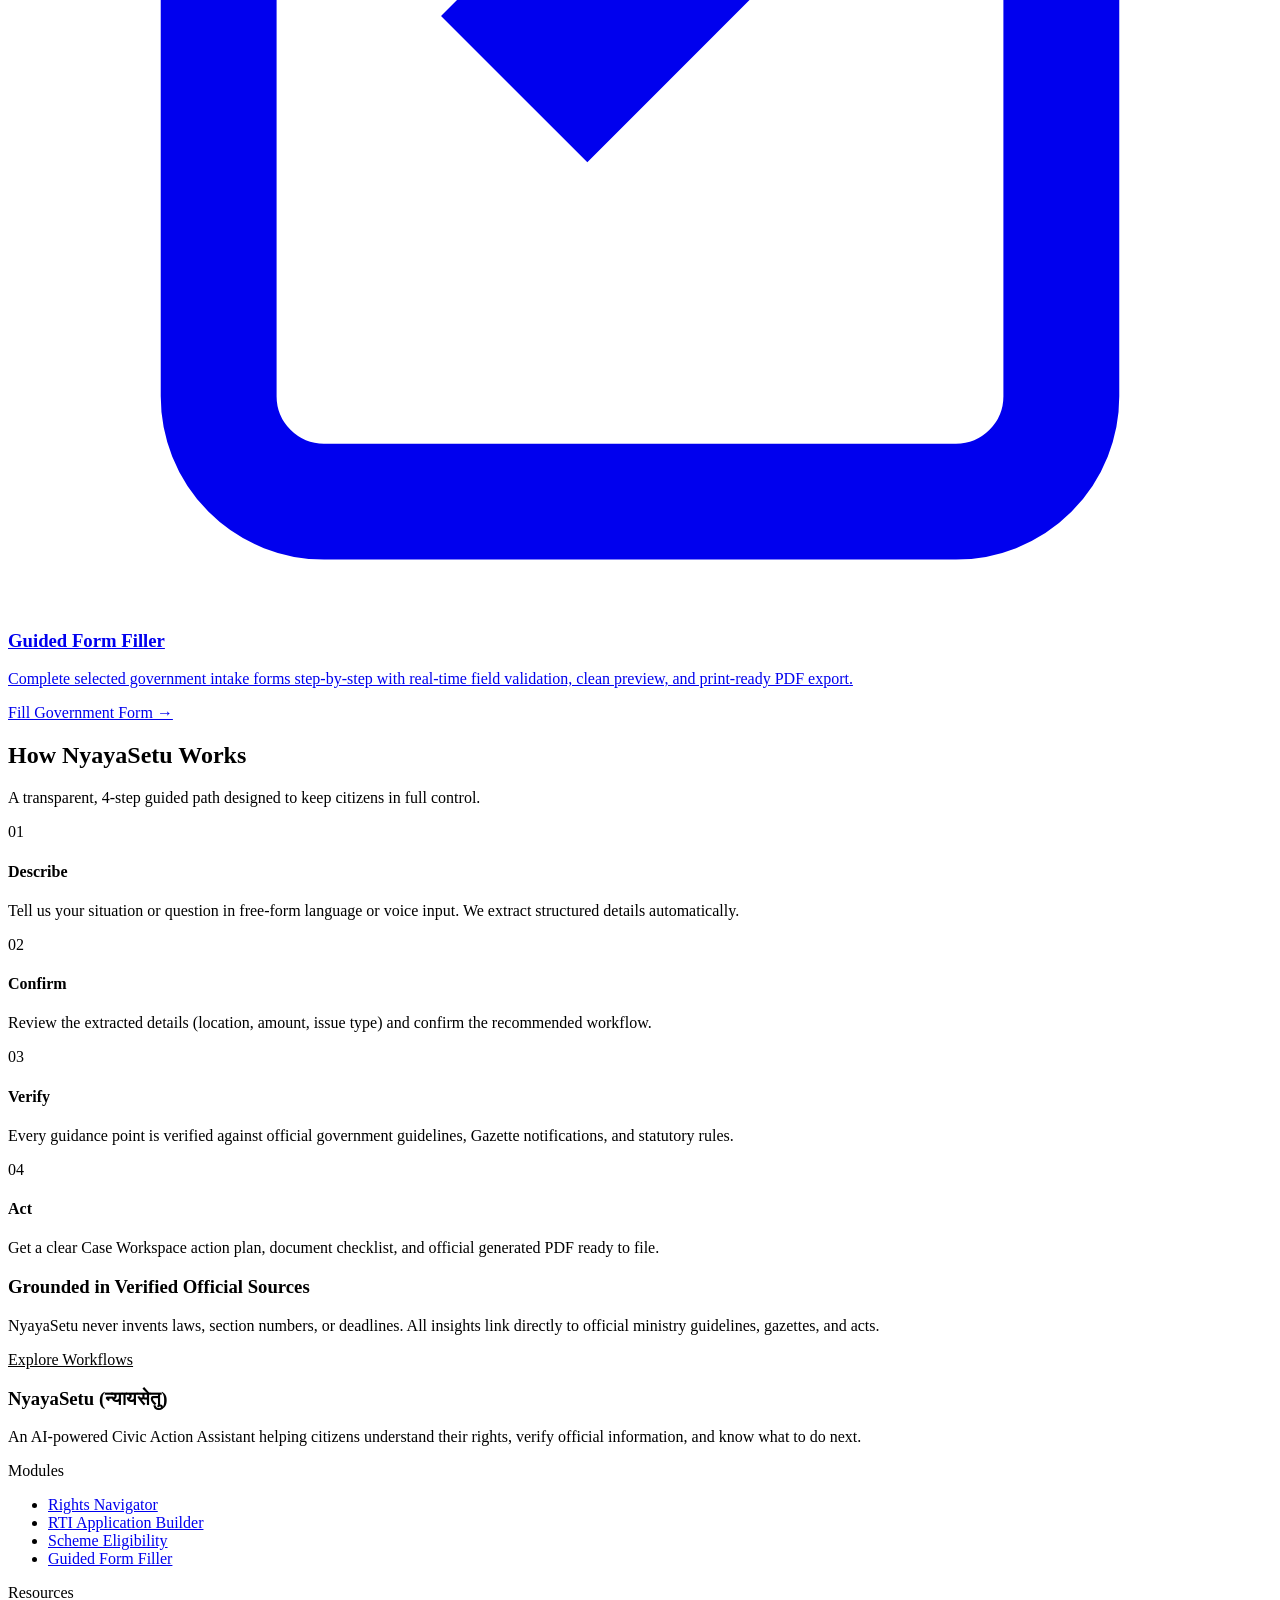
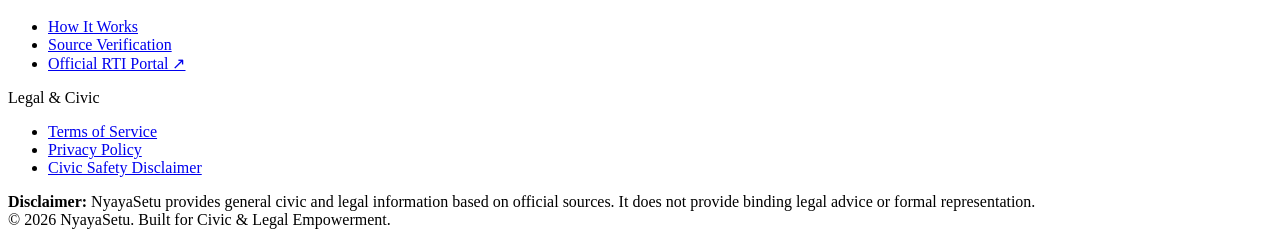
==== commit d8315b11: "feat: NyayaSetu Phase 2 UI/UX upgrade, Tell Us Once automation, dynamic Gemini fallbacks, and respon" ====
--- a/frontend/index.html
+++ b/frontend/index.html
@@ -21,7 +21,7 @@
     <div class="container navbar-container">
       <a href="/" class="brand-logo" id="nav-brand">
         <div class="logo-icon">
-          <!-- Subtle Bridge / Path Icon -->
+          <!-- Bridge / Path Icon -->
           <svg class="icon" viewBox="0 0 24 24" fill="none" stroke="currentColor" stroke-width="2.2" stroke-linecap="round" stroke-linejoin="round">
             <path d="M4 19C4 19 8 13 12 13C16 13 20 19 20 19"></path>
             <path d="M12 4V13"></path>
@@ -34,7 +34,7 @@
         </div>
       </a>
 
-      <ul class="nav-links">
+      <ul class="nav-links" id="main-nav-links">
         <li><a href="#services" class="nav-link">Explore Services</a></li>
         <li><a href="#how-it-works" class="nav-link">How It Works</a></li>
         <li><a href="#trust" class="nav-link">Source Trust</a></li>
@@ -49,6 +49,15 @@
           </svg>
           <span id="current-lang-text">EN / हिंदी</span>
         </button>
+
+        <!-- Mobile Navigation Toggle Hamburger Button -->
+        <button class="nav-toggle-btn" id="nav-toggle-btn" aria-label="Toggle navigation menu" aria-expanded="false">
+          <svg class="icon" viewBox="0 0 24 24" fill="none" stroke="currentColor" stroke-width="2">
+            <line x1="3" y1="12" x2="21" y2="12"></line>
+            <line x1="3" y1="6" x2="21" y2="6"></line>
+            <line x1="3" y1="18" x2="21" y2="18"></line>
+          </svg>
+        </button>
       </div>
     </div>
   </header>
@@ -60,10 +69,10 @@
     <section class="hero-section">
       <div class="container">
         <div class="hero-tag">
-          <svg class="icon" viewBox="0 0 24 24" fill="currentColor">
-            <polygon points="12 2 15.09 8.26 22 9.27 17 14.14 18.18 21.02 12 17.77 5.82 21.02 7 14.14 2 9.27 8.91 8.26 12 2"></polygon>
+          <svg class="icon" viewBox="0 0 24 24" fill="none" stroke="currentColor" stroke-width="2">
+            <path d="M12 22s8-4 8-10V5l-8-3-8 3v7c0 6 8 10 8 10z"></path>
           </svg>
-          <span>Official Source-Backed Guidance</span>
+          <span>Official Source-Backed Civic Assistant</span>
         </div>
 
         <h1 class="hero-title">
@@ -71,28 +80,51 @@
         </h1>
 
         <p class="hero-subtitle">
-          Tell us what you're trying to solve. NyayaSetu helps you understand relevant information, verify official sources, and find a clear path forward.
+          Describe what you're trying to solve in your own words. NyayaSetu extracts key facts, checks official sources, and guides you to the right service.
         </p>
 
-        <!-- Search / Action Input -->
+        <!-- Search / Natural Language Problem Textarea Box -->
         <div class="hero-input-box">
-          <input type="text" id="hero-query-input" placeholder="e.g. My landlord has not returned my security deposit..." aria-label="Describe what you are trying to solve">
-          <button class="btn btn-primary btn-lg" id="hero-submit-btn">
-            <span>Find My Path</span>
-            <svg class="icon" viewBox="0 0 24 24" fill="none" stroke="currentColor" stroke-width="2.5">
-              <line x1="5" y1="12" x2="19" y2="12"></line>
-              <polyline points="12 5 19 12 12 19"></polyline>
-            </svg>
-          </button>
-        </div>
+          <div class="hero-textarea-wrapper">
+            <textarea id="hero-query-input" class="hero-textarea" placeholder="Describe your situation or problem in detail... e.g. My landlord in Prayagraj hasn't returned my ₹15,000 security deposit for two months even though I vacated after serving notice." aria-label="What are you trying to solve?"></textarea>
+          </div>
+
+          <div class="hero-input-actions">
+            <div class="hero-input-tools">
+              <!-- Voice Microphone Button -->
+              <button type="button" class="mic-btn" id="mic-btn" aria-label="Use voice input" aria-pressed="false">
+                <svg class="icon" viewBox="0 0 24 24" fill="none" stroke="currentColor" stroke-width="2">
+                  <path d="M12 1a3 3 0 0 0-3 3v8a3 3 0 0 0 6 0V4a3 3 0 0 0-3-3z"></path>
+                  <path d="M19 10v2a7 7 0 0 1-14 0v-2"></path>
+                  <line x1="12" y1="19" x2="12" y2="23"></line>
+                  <line x1="8" y1="23" x2="16" y2="23"></line>
+                </svg>
+                <span class="mic-label">Speak</span>
+              </button>
+
+              <button type="button" class="clear-text-btn" id="clear-text-btn">✕ Clear</button>
+            </div>
+
+            <button type="button" class="btn btn-primary btn-lg" id="hero-submit-btn">
+              <span>Find My Path</span>
+              <svg class="icon" viewBox="0 0 24 24" fill="none" stroke="currentColor" stroke-width="2.5">
+                <line x1="5" y1="12" x2="19" y2="12"></line>
+                <polyline points="12 5 19 12 12 19"></polyline>
+              </svg>
+            </button>
+          </div>
+        </div>
+
+        <!-- Extraction Confirmation Container (Populated dynamically when user submits) -->
+        <div id="confirmation-container"></div>
 
         <!-- Sample Query Pills -->
         <div class="hero-examples">
           <span class="hero-examples-label">Try asking:</span>
-          <button class="example-pill" data-query="My landlord has not returned my security deposit.">Landlord holding deposit</button>
-          <button class="example-pill" data-query="I want to know how much money was spent on a road project in my village.">Road project RTI details</button>
-          <button class="example-pill" data-query="I am a student. Can I get a post-matric scholarship?">Scholarship eligibility</button>
-          <button class="example-pill" data-query="I need help filling an Income Certificate application.">Income Certificate Form</button>
+          <button type="button" class="example-pill" data-query="My landlord in Prayagraj has not returned my ₹15,000 security deposit for two months. I asked him twice.">Tenant deposit refund</button>
+          <button type="button" class="example-pill" data-query="I want to know how much money was sanctioned and spent on repairing the main road in Rampur village during 2023-2024.">Road project expenditure RTI</button>
+          <button type="button" class="example-pill" data-query="I am a college student from Uttar Pradesh with family income under ₹2.5 Lakhs. Can I apply for Post-Matric Scholarship?">Scholarship eligibility check</button>
+          <button type="button" class="example-pill" data-query="I need help filling an application form for Income Certificate at Tahsildar office.">Income Certificate Form</button>
         </div>
       </div>
     </section>
@@ -101,76 +133,77 @@
     <section class="services-section" id="services">
       <div class="container">
         <div class="section-header">
-          <h2>What can we help you with?</h2>
-          <p>Select a guided workflow designed to translate your civic issue into concrete action.</p>
+          <h2>Four Purpose-Built Workflows</h2>
+          <p>Each module has its own visual identity, step-by-step intake, and official document backing.</p>
         </div>
 
         <div class="services-grid">
           
-          <!-- Service Card 1: Rights Navigator -->
+          <!-- Service Card 1: Rights Navigator (Terracotta Accent) -->
           <a href="/pages/rights.html" class="service-card" id="card-rights">
             <div>
               <div class="service-icon-box">
-                <svg class="icon" viewBox="0 0 24 24" fill="none" stroke="currentColor" stroke-width="2">
-                  <path d="M12 22s8-4 8-10V5l-8-3-8 3v7c0 6 8 10 8 10z"></path>
+                <svg class="icon" viewBox="0 0 24 24" fill="none" stroke="currentColor" stroke-width="2.2">
+                  <circle cx="12" cy="12" r="10"></circle>
+                  <polygon points="16.24 7.76 14.12 14.12 7.76 16.24 9.88 9.88 16.24 7.76"></polygon>
                 </svg>
               </div>
-              <h3>1. Resolve an Issue</h3>
-              <p>Understand your civic & legal rights in plain simple language, check rules, and get a clear step-by-step action plan with document checklists.</p>
+              <h3>Rights Navigator</h3>
+              <p>Understand tenant, consumer, or civic rights in plain language. Get clear step-by-step action plans grounded in Model Acts and state rules.</p>
             </div>
             <span class="service-link-text">
-              Start Rights Navigator →
+              Resolve An Issue →
             </span>
           </a>
 
-          <!-- Service Card 2: RTI Application Builder -->
+          <!-- Service Card 2: RTI Application Builder (Deep Blue Accent) -->
           <a href="/pages/rti.html" class="service-card" id="card-rti">
             <div>
               <div class="service-icon-box">
-                <svg class="icon" viewBox="0 0 24 24" fill="none" stroke="currentColor" stroke-width="2">
+                <svg class="icon" viewBox="0 0 24 24" fill="none" stroke="currentColor" stroke-width="2.2">
                   <path d="M14 2H6a2 2 0 0 0-2 2v16a2 2 0 0 0 2 2h12a2 2 0 0 0 2-2V8z"></path>
                   <polyline points="14 2 14 8 20 8"></polyline>
-                  <line x1="16" y1="13" x2="8" y2="13"></line>
-                  <line x1="16" y1="17" x2="8" y2="17"></line>
-                  <polyline points="10 9 9 9 8 9"></polyline>
+                  <circle cx="11" cy="14" r="2"></circle>
+                  <line x1="12.5" y1="15.5" x2="15" y2="18"></line>
                 </svg>
               </div>
-              <h3>2. Request Information</h3>
-              <p>Turn your information request into a structured Right to Information (RTI) application with automated department matching and downloadable PDF.</p>
+              <h3>RTI Application Builder</h3>
+              <p>Turn your information request into a structured Right to Information (RTI) application with automated PIO authority matching and downloadable PDF.</p>
             </div>
             <span class="service-link-text">
               Build RTI Application →
             </span>
           </a>
 
-          <!-- Service Card 3: Scheme Eligibility Checker -->
+          <!-- Service Card 3: Scheme Eligibility Checker (Muted Green Accent) -->
           <a href="/pages/schemes.html" class="service-card" id="card-schemes">
             <div>
               <div class="service-icon-box">
-                <svg class="icon" viewBox="0 0 24 24" fill="none" stroke="currentColor" stroke-width="2">
-                  <circle cx="12" cy="12" r="10"></circle>
-                  <polyline points="12 6 12 12 16 14"></polyline>
+                <svg class="icon" viewBox="0 0 24 24" fill="none" stroke="currentColor" stroke-width="2.2">
+                  <path d="M12 22s8-4 8-10V5l-8-3-8 3v7c0 6 8 10 8 10z"></path>
+                  <polyline points="9 12 11 14 15 10"></polyline>
                 </svg>
               </div>
-              <h3>3. Check a Scheme</h3>
-              <p>Verify whether you qualify for government welfare schemes using deterministic eligibility rules and official criteria document sources.</p>
+              <h3>Scheme Eligibility Checker</h3>
+              <p>Verify whether you qualify for government welfare schemes using deterministic income/category rules and official guideline citations.</p>
             </div>
             <span class="service-link-text">
               Check Scheme Qualification →
             </span>
           </a>
 
-          <!-- Service Card 4: Guided Form Filler -->
+          <!-- Service Card 4: Guided Form Filler (Muted Indigo Accent) -->
           <a href="/pages/forms.html" class="service-card" id="card-forms">
             <div>
               <div class="service-icon-box">
-                <svg class="icon" viewBox="0 0 24 24" fill="none" stroke="currentColor" stroke-width="2">
-                  <path d="M11 4H4a2 2 0 0 0-2 2v14a2 2 0 0 0 2 2h14a2 2 0 0 0 2-2v-7"></path>
-                  <path d="M18.5 2.5a2.121 2.121 0 0 1 3 3L12 15l-4 1 1-4 9.5-9.5z"></path>
+                <svg class="icon" viewBox="0 0 24 24" fill="none" stroke="currentColor" stroke-width="2.2">
+                  <path d="M16 4h2a2 2 0 0 1 2 2v14a2 2 0 0 1-2 2H6a2 2 0 0 1-2-2V6a2 2 0 0 1 2-2h2"></path>
+                  <rect x="8" y="2" width="8" height="4" rx="1" ry="1"></rect>
+                  <path d="M9 12l2 2 4-4"></path>
                 </svg>
               </div>
-              <h3>4. Complete a Form</h3>
-              <p>Fill selected government intake forms step-by-step with real-time field validation, clean preview, and print-ready PDF export.</p>
+              <h3>Guided Form Filler</h3>
+              <p>Complete selected government intake forms step-by-step with real-time field validation, clean preview, and print-ready PDF export.</p>
             </div>
             <span class="service-link-text">
               Fill Government Form →
@@ -193,26 +226,26 @@
           
           <div class="step-card">
             <div class="step-badge">01</div>
-            <h4>Tell Us</h4>
-            <p>Describe your issue or need in your own words. We identify missing details and ask only what is needed.</p>
+            <h4>Describe</h4>
+            <p>Tell us your situation or question in free-form language or voice input. We extract structured details automatically.</p>
           </div>
 
           <div class="step-card">
             <div class="step-badge">02</div>
-            <h4>Understand</h4>
-            <p>We break down complex bureaucratic rules into plain, simple explanations you can easily act on.</p>
+            <h4>Confirm</h4>
+            <p>Review the extracted details (location, amount, issue type) and confirm the recommended workflow.</p>
           </div>
 
           <div class="step-card">
             <div class="step-badge">03</div>
             <h4>Verify</h4>
-            <p>Every guidance point is verified against official government guidelines, acts, and official gazette sources.</p>
+            <p>Every guidance point is verified against official government guidelines, Gazette notifications, and statutory rules.</p>
           </div>
 
           <div class="step-card">
             <div class="step-badge">04</div>
             <h4>Act</h4>
-            <p>Get a clear action checklist, official contacts, and generated PDF forms ready for filing.</p>
+            <p>Get a clear Case Workspace action plan, document checklist, and official generated PDF ready to file.</p>
           </div>
 
         </div>
@@ -289,7 +322,9 @@
   <script src="/js/api.js"></script>
   <script src="/js/ui.js"></script>
   <script src="/js/navigation.js"></script>
+  <script src="/js/voice.js"></script>
   <script src="/js/validation.js"></script>
   <script src="/js/app.js"></script>
 </body>
 </html>
+
